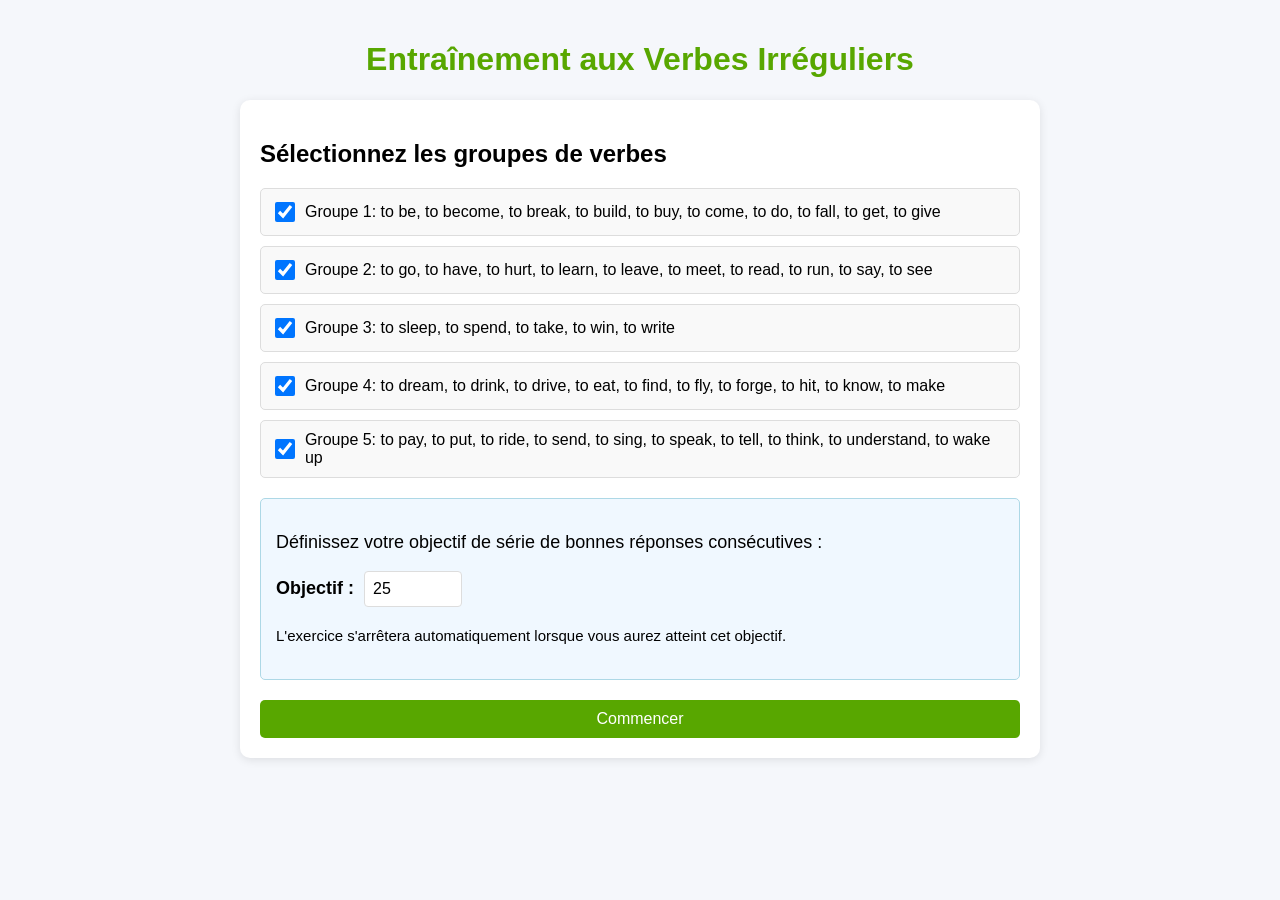
==== index.html @ 024ca372 "website" ====
<!DOCTYPE html>
<html lang="fr">
<head>
    <meta charset="UTF-8">
    <meta name="viewport" content="width=device-width, initial-scale=1.0">
    <title>Verbes Irréguliers - Entraînement</title>
    <style>
        body {
            font-family: Arial, sans-serif;
            max-width: 800px;
            margin: 0 auto;
            padding: 20px;
            background-color: #f5f7fb;
        }
        
        h1 {
            color: #58a700;
            text-align: center;
        }
        
        .container {
            background-color: white;
            border-radius: 10px;
            padding: 20px;
            margin-bottom: 20px;
            box-shadow: 0 2px 10px rgba(0,0,0,0.1);
        }
        
        .verb-group {
            background-color: #f9f9f9;
            border: 1px solid #ddd;
            border-radius: 5px;
            padding: 10px;
            margin-bottom: 10px;
        }
        
        .verb-group label {
            display: flex;
            align-items: center;
            cursor: pointer;
        }
        
        .verb-group input[type="checkbox"] {
            margin-right: 10px;
            width: 20px;
            height: 20px;
        }
        
        .btn {
            background-color: #58a700;
            color: white;
            border: none;
            border-radius: 5px;
            padding: 10px 15px;
            font-size: 16px;
            cursor: pointer;
            display: block;
            width: 100%;
            margin-top: 20px;
        }
        
        .btn:hover {
            background-color: #498900;
        }
        
        .btn:disabled {
            background-color: #ccc;
            cursor: not-allowed;
        }
        
        .question-container {
            margin-bottom: 20px;
        }
        
        .options {
            display: grid;
            gap: 10px;
        }
        
        .option {
            background-color: #f5f7fb;
            border: 2px solid #ddd;
            border-radius: 5px;
            padding: 10px;
            cursor: pointer;
        }
        
        .option:hover {
            background-color: #e9ecf2;
        }
        
        .option.selected {
            border-color: #58a700;
            background-color: #eaf7d8;
        }
        
        .option.correct {
            border-color: #58a700;
            background-color: #d7ffce;
        }
        
        .option.incorrect {
            border-color: #ff4b4b;
            background-color: #ffdbdb;
        }
        
        .feedback {
            font-weight: bold;
            margin: 15px 0;
            padding: 10px;
            border-radius: 5px;
        }
        
        .feedback.correct {
            background-color: #d7ffce;
            color: #498900;
        }
        
        .feedback.incorrect {
            background-color: #ffdbdb;
            color: #d32f2f;
        }
        
        .stats {
            display: flex;
            justify-content: space-between;
            margin-bottom: 15px;
            font-weight: bold;
        }
        
        .input-answer {
            width: 100%;
            padding: 10px;
            font-size: 16px;
            border: 2px solid #ddd;
            border-radius: 5px;
            margin-top: 10px;
        }
        
        #exercise-section, #completion-section {
            display: none;
        }
        
        .streak {
            color: #ff9600;
        }
        
        .streak-goal {
            font-size: 18px;
            margin-top: 20px;
            padding: 15px;
            background-color: #f0f8ff;
            border-radius: 5px;
            border: 1px solid #add8e6;
        }
        
        .streak-input {
            display: flex;
            align-items: center;
            margin-top: 10px;
        }
        
        .streak-input label {
            margin-right: 10px;
            font-weight: bold;
        }
        
        .streak-input input {
            width: 80px;
            padding: 8px;
            font-size: 16px;
            border: 1px solid #ddd;
            border-radius: 4px;
        }
        
        .completion-message {
            font-size: 24px;
            text-align: center;
            color: #58a700;
            margin: 20px 0;
        }
        
        .confetti {
            text-align: center;
            font-size: 40px;
            margin: 20px 0;
        }
        
        .completion-stats {
            background-color: #f5ffeb;
            padding: 15px;
            border-radius: 8px;
            margin: 20px 0;
        }
    </style>
</head>
<body>
    <h1>Entraînement aux Verbes Irréguliers</h1>
    
    <!-- Section Sélection -->
    <div id="selection-section" class="container">
        <h2>Sélectionnez les groupes de verbes</h2>
        
        <div class="verb-group">
            <label>
                <input type="checkbox" id="group1" checked>
                <span>Groupe 1: to be, to become, to break, to build, to buy, to come, to do, to fall, to get, to give</span>
            </label>
        </div>
        
        <div class="verb-group">
            <label>
                <input type="checkbox" id="group2" checked>
                <span>Groupe 2: to go, to have, to hurt, to learn, to leave, to meet, to read, to run, to say, to see</span>
            </label>
        </div>
        
        <div class="verb-group">
            <label>
                <input type="checkbox" id="group3" checked>
                <span>Groupe 3: to sleep, to spend, to take, to win, to write</span>
            </label>
        </div>
		<div class="verb-group">
            <label>
                <input type="checkbox" id="group4" checked>
                <span>Groupe 4: to dream, to drink, to drive, to eat, to find, to fly, to forge, to hit, to know, to make</span>
 				
				
            </label>
        </div>
        <div class="verb-group">
            <label>
                <input type="checkbox" id="group5" checked>
                <span>Groupe 5: to pay, to put, to ride, to send, to sing, to speak, to tell, to think, to understand, to wake up</span>
 				
				
            </label>
        </div>
        <div class="streak-goal">
            <p>Définissez votre objectif de série de bonnes réponses consécutives :</p>
            <div class="streak-input">
                <label for="streak-goal">Objectif :</label>
                <input type="number" id="streak-goal" min="5" max="100" value="25">
            </div>
            <p><small>L'exercice s'arrêtera automatiquement lorsque vous aurez atteint cet objectif.</small></p>
        </div>
        
        <button id="start-btn" class="btn">Commencer</button>
    </div>
    
    <!-- Section Exercice -->
    <div id="exercise-section">
        <div class="container">
            <div class="stats">
                <div>Score: <span id="score">0</span>/<span id="total">0</span></div>
                <div>Série: <span id="streak" class="streak">0</span>/<span id="streak-target" class="streak">25</span> 🔥</div>
            </div>
            
            <div class="question-container">
                <h3 id="question">Question</h3>
            </div>
            
            <div id="answer-container"></div>
            
            <div id="feedback-container"></div>
            
            <button id="check-btn" class="btn">Vérifier</button>
            <button id="next-btn" class="btn" style="display: none;">Question suivante</button>
        </div>
    </div>
    
    <!-- Section de Félicitations -->
    <div id="completion-section" class="container">
        <div class="confetti">🎉 🎊 🏆 🎊 🎉</div>
        <h2 class="completion-message">Félicitations !</h2>
        <p style="text-align: center;">Vous avez atteint votre objectif de <span id="final-streak-goal">25</span> bonnes réponses consécutives !</p>
        
        <div class="completion-stats">
            <p><strong>Score final :</strong> <span id="final-score">0</span>/<span id="final-total">0</span></p>
            <p><strong>Précision :</strong> <span id="final-accuracy">0</span>%</p>
        </div>
        
        <button id="restart-btn" class="btn">Recommencer avec les mêmes paramètres</button>
        <button id="new-session-btn" class="btn" style="margin-top: 10px; background-color: #4a6fa5;">Nouvelle session</button>
    </div>

    <script>
        // Définition des groupes de verbes
// Définition des groupes de verbes
const verbGroups = [
    // Groupe 1
    [
        ["be", "was/were", "been", "être"],
        ["become", "became", "become", "devenir"],
        ["break", "broke", "broken", "casser"],
        ["build", "built", "built", "construire"],
        ["buy", "bought", "bought", "acheter"],
        ["come", "came", "come", "venir"],
        ["do", "did", "done", "faire"],
        ["fall", "fell", "fallen", "tomber"],
        ["get", "got", "got/gotten", "obtenir"],
        ["give", "gave", "given", "donner"]
    ],
    // Groupe 2
    [
        ["go", "went", "gone", "aller"],
        ["have", "had", "had", "avoir"],
        ["hurt", "hurt", "hurt", "blesser"],
        ["learn", "learned/learnt", "learned/learnt", "apprendre"],
        ["leave", "left", "left", "partir/quitter"],
        ["meet", "met", "met", "rencontrer"],
        ["read", "read", "read", "lire"],
        ["run", "ran", "run", "courir"],
        ["say", "said", "said", "dire"],
        ["see", "saw", "seen", "voir"]
    ],
    // Groupe 3
    [
        ["sleep", "slept", "slept", "dormir"],
        ["spend", "spent", "spent", "dépenser"],
        ["take", "took", "taken", "prendre"],
        ["win", "won", "won", "gagner"],
        ["write", "wrote", "written", "écrire"],
        ["begin", "began", "begun", "commencer"],
        ["bring", "brought", "brought", "apporter"],
        ["choose", "chose", "chosen", "choisir"],
        ["cut", "cut", "cut", "couper"],
        ["draw", "drew", "drawn", "dessiner"]
    ],
    // Groupe 4
    [
        ["dream", "dreamt", "dreamt", "rêver"],
        ["drink", "drank", "drunk", "boire"],
        ["drive", "drove", "driven", "conduire"],
        ["eat", "ate", "eaten", "manger"],
        ["find", "found", "found", "trouver"],
        ["fly", "flew", "flown", "voler"],
        ["forget", "forgot", "forgotten", "oublier"],
        ["hit", "hit", "hit", "frapper"],
        ["know", "knew", "known", "savoir"],
        ["make", "made", "made", "fabriquer"]
    ],
    // Groupe 5 - laissé vide mais correctement défini
    [
        ["pay", "paid", "paid", "payer"],
        ["put", "put", "put", "mettre"],
        ["ride", "rode", "ridden", "aller à vélo, à cheval"],
        ["send", "sent", "sent", "envoyer"],
        ["sing", "sang", "sung", "chanter"],
        ["speak", "spoke", "spoken", "parler"],
        ["tell", "told", "told", "dire, raconter"],
        ["think", "thought", "thought", "penser, réfléchir"],
        ["understand", "understood", "understood", "comprendre"],
        ["wake up", "woke up", "woken up", "se réveiller"]
    ],
];

        // Variables globales
        let activeVerbs = [];
        let currentVerb = null;
        let currentExerciseType = 0;
        let correctAnswer = "";
        let score = 0;
        let totalQuestions = 0;
        let streak = 0;
        let streakGoal = 25;
        let selectedOption = null;
        let selectedGroups = [];

        // Éléments du DOM
        const selectionSection = document.getElementById('selection-section');
        const exerciseSection = document.getElementById('exercise-section');
        const completionSection = document.getElementById('completion-section');
        const questionElement = document.getElementById('question');
        const answerContainer = document.getElementById('answer-container');
        const feedbackContainer = document.getElementById('feedback-container');
        const checkButton = document.getElementById('check-btn');
        const nextButton = document.getElementById('next-btn');
        const scoreElement = document.getElementById('score');
        const totalElement = document.getElementById('total');
        const streakElement = document.getElementById('streak');
        const streakTargetElement = document.getElementById('streak-target');
        const startButton = document.getElementById('start-btn');
        const restartButton = document.getElementById('restart-btn');
        const newSessionButton = document.getElementById('new-session-btn');
        const group1Checkbox = document.getElementById('group1');
        const group2Checkbox = document.getElementById('group2');
        const group3Checkbox = document.getElementById('group3');
		const group4Checkbox = document.getElementById('group4');
		const group5Checkbox = document.getElementById('group5');
        const streakGoalInput = document.getElementById('streak-goal');
        const finalStreakGoalElement = document.getElementById('final-streak-goal');
        const finalScoreElement = document.getElementById('final-score');
        const finalTotalElement = document.getElementById('final-total');
        const finalAccuracyElement = document.getElementById('final-accuracy');

        // Démarrer l'application
        startButton.addEventListener('click', function() {
// Vérifier qu'au moins un groupe est sélectionné
if (!group1Checkbox.checked && !group2Checkbox.checked && !group3Checkbox.checked && !group4Checkbox.checked && !group5Checkbox.checked) {
    alert("Veuillez sélectionner au moins un groupe de verbes.");
    return;
}
            
            // Obtenir l'objectif de streak
            streakGoal = parseInt(streakGoalInput.value);
            if (isNaN(streakGoal) || streakGoal < 1) {
                alert("Veuillez entrer un objectif de série valide (nombre positif).");
                return;
            }
            
// Mémoriser les groupes sélectionnés
selectedGroups = [
    group1Checkbox.checked,
    group2Checkbox.checked,
    group3Checkbox.checked,
    group4Checkbox.checked,
	group5Checkbox.checked
];
            
            // Construire la liste des verbes actifs
            buildActiveVerbsList();
            
            // Passer à l'écran d'exercice
            selectionSection.style.display = 'none';
            exerciseSection.style.display = 'block';
            
            // Mettre à jour l'affichage de l'objectif de streak
            streakTargetElement.textContent = streakGoal;
            
            // Réinitialiser le score
            score = 0;
            totalQuestions = 0;
            streak = 0;
            updateScore();
            
            // Créer le premier exercice
            createNewExercise();
        });

// Construire la liste des verbes actifs
function buildActiveVerbsList() {
    activeVerbs = [];
    if (group1Checkbox.checked) activeVerbs = activeVerbs.concat(verbGroups[0]);
    if (group2Checkbox.checked) activeVerbs = activeVerbs.concat(verbGroups[1]);
    if (group3Checkbox.checked) activeVerbs = activeVerbs.concat(verbGroups[2]);
    if (group4Checkbox.checked) activeVerbs = activeVerbs.concat(verbGroups[3]);
    if (group5Checkbox.checked) activeVerbs = activeVerbs.concat(verbGroups[4]);
}


        // Mettre à jour l'affichage du score
        function updateScore() {
            scoreElement.textContent = score;
            totalElement.textContent = totalQuestions;
            streakElement.textContent = streak;
        }

        // Créer un nouvel exercice
        function createNewExercise() {
            // Réinitialiser l'interface
            answerContainer.innerHTML = '';
            feedbackContainer.innerHTML = '';
            checkButton.style.display = 'block';
            nextButton.style.display = 'none';
            selectedOption = null;
            
            // Sélectionner un verbe aléatoire
            currentVerb = activeVerbs[Math.floor(Math.random() * activeVerbs.length)];
            
            // Sélectionner un type d'exercice aléatoire (0-3)
            // currentExerciseType = Math.floor(Math.random() * 4);
			
			// Définir les probabilités pour chaque type d'exercice (total doit être 100)
const probabilities = {
    qcm: 20,           // Type 0: QCM - 10% de chance
    textInput: 30,     // Type 1: Saisie de texte - 30% de chance
    enToFr: 25,        // Type 2: Anglais vers Français - 30% de chance
    frToEn: 25         // Type 3: Français vers Anglais - 30% de chance
};

// Sélectionner un type d'exercice selon les probabilités
const randomValue = Math.random() * 100;
let cumulativeProbability = 0;

if (randomValue < probabilities.qcm) {
    currentExerciseType = 0; // QCM
} else if (randomValue < probabilities.qcm + probabilities.textInput) {
    currentExerciseType = 1; // Saisie de texte
} else if (randomValue < probabilities.qcm + probabilities.textInput + probabilities.enToFr) {
    currentExerciseType = 2; // Anglais vers Français
} else {
    currentExerciseType = 3; // Français vers Anglais
}

            
            // Créer l'exercice selon le type
            switch (currentExerciseType) {
                case 0: // Prétérit ou participe passé (QCM)
                    createFormExercise();
                    break;
                case 1: // Prétérit ou participe passé (texte)
                    createFormInputExercise();
                    break;
                case 2: // Anglais vers Français
                    createEnglishToFrenchExercise();
                    break;
                case 3: // Français vers Anglais
                    createFrenchToEnglishExercise();
                    break;
            }
        }

        // Exercice: forme du verbe (QCM)
        function createFormExercise() {
            // Choisir prétérit ou participe passé
            const askForPast = Math.random() > 0.5;
            const formIndex = askForPast ? 1 : 2;
            
            correctAnswer = currentVerb[formIndex];
            
            // Créer la question
            questionElement.textContent = askForPast 
                ? `Quel est le prétérit du verbe "${currentVerb[0]}" (${currentVerb[3]}) ?`
                : `Quel est le participe passé du verbe "${currentVerb[0]}" (${currentVerb[3]}) ?`;
            
            // Créer les options
            const optionsDiv = document.createElement('div');
            optionsDiv.className = 'options';
            
            // Préparer les options (1 correcte, 3 incorrectes)
            let options = [correctAnswer];
            
            while (options.length < 4) {
                const randomVerb = activeVerbs[Math.floor(Math.random() * activeVerbs.length)];
                if (randomVerb !== currentVerb) {
                    const wrongOption = randomVerb[formIndex];
                    if (!options.includes(wrongOption)) {
                        options.push(wrongOption);
                    }
                }
            }
            
            // Mélanger les options
            options.sort(() => Math.random() - 0.5);
            
            // Créer les boutons d'option
            options.forEach(option => {
                const optionButton = document.createElement('div');
                optionButton.className = 'option';
                optionButton.textContent = option;
                
                optionButton.addEventListener('click', function() {
                    // Désélectionner l'option précédente
                    if (selectedOption) {
                        selectedOption.classList.remove('selected');
                    }
                    
                    // Sélectionner cette option
                    this.classList.add('selected');
                    selectedOption = this;
                });
                
                optionsDiv.appendChild(optionButton);
            });
            
            answerContainer.appendChild(optionsDiv);
        }

        // Exercice: forme du verbe (input texte)
        function createFormInputExercise() {
            // Choisir prétérit ou participe passé
            const askForPast = Math.random() > 0.5;
            const formIndex = askForPast ? 1 : 2;
            
            correctAnswer = currentVerb[formIndex];
            
            // Créer la question
            questionElement.textContent = askForPast 
                ? `Écrivez le prétérit du verbe "${currentVerb[0]}" (${currentVerb[3]}) :`
                : `Écrivez le participe passé du verbe "${currentVerb[0]}" (${currentVerb[3]}) :`;
            
            // Créer l'input
            const input = document.createElement('input');
            input.type = 'text';
            input.className = 'input-answer';
            input.placeholder = 'Votre réponse...';
            input.id = 'text-answer';
            
            // Ajouter un événement pour vérifier quand l'utilisateur appuie sur Entrée
            input.addEventListener('keyup', function(event) {
                if (event.key === 'Enter') {
                    checkAnswer();
                }
            });
            
            answerContainer.appendChild(input);
            
            // Mettre le focus sur l'input
            setTimeout(() => input.focus(), 100);
        }

        // Exercice: Anglais vers Français
        function createEnglishToFrenchExercise() {
            correctAnswer = currentVerb[3]; // Traduction française
            
            // Créer la question
            questionElement.textContent = `Comment se dit "${currentVerb[0]}" en français ?`;
            
            // Créer les options
            const optionsDiv = document.createElement('div');
            optionsDiv.className = 'options';
            
            // Préparer les options (1 correcte, 3 incorrectes)
            let options = [correctAnswer];
            
            while (options.length < 4) {
                const randomVerb = activeVerbs[Math.floor(Math.random() * activeVerbs.length)];
                if (randomVerb !== currentVerb) {
                    const wrongOption = randomVerb[3];
                    if (!options.includes(wrongOption)) {
                        options.push(wrongOption);
                    }
                }
            }
            
            // Mélanger les options
            options.sort(() => Math.random() - 0.5);
            
            // Créer les boutons d'option
            options.forEach(option => {
                const optionButton = document.createElement('div');
                optionButton.className = 'option';
                optionButton.textContent = option;
                
                optionButton.addEventListener('click', function() {
                    // Désélectionner l'option précédente
                    if (selectedOption) {
                        selectedOption.classList.remove('selected');
                    }
                    
                    // Sélectionner cette option
                    this.classList.add('selected');
                    selectedOption = this;
                });
                
                optionsDiv.appendChild(optionButton);
            });
            
            answerContainer.appendChild(optionsDiv);
        }

        // Exercice: Français vers Anglais
        function createFrenchToEnglishExercise() {
            correctAnswer = currentVerb[0]; // Forme infinitive anglaise
            
            // Créer la question
            questionElement.textContent = `Comment se dit "${currentVerb[3]}" en anglais ?`;
            
            // Créer les options
            const optionsDiv = document.createElement('div');
            optionsDiv.className = 'options';
            
            // Préparer les options (1 correcte, 3 incorrectes)
            let options = [correctAnswer];
            
            while (options.length < 4) {
                const randomVerb = activeVerbs[Math.floor(Math.random() * activeVerbs.length)];
                if (randomVerb !== currentVerb) {
                    const wrongOption = randomVerb[0];
                    if (!options.includes(wrongOption)) {
                        options.push(wrongOption);
                    }
                }
            }
            
            // Mélanger les options
            options.sort(() => Math.random() - 0.5);
            
            // Créer les boutons d'option
            options.forEach(option => {
                const optionButton = document.createElement('div');
                optionButton.className = 'option';
                optionButton.textContent = option;
                
                optionButton.addEventListener('click', function() {
                    // Désélectionner l'option précédente
                    if (selectedOption) {
                        selectedOption.classList.remove('selected');
                    }
                    
                    // Sélectionner cette option
                    this.classList.add('selected');
                    selectedOption = this;
                });
                
                optionsDiv.appendChild(optionButton);
            });
            
            answerContainer.appendChild(optionsDiv);
        }

        // Vérifier la réponse
        function checkAnswer() {
            let userAnswer = "";
            let isCorrect = false;
            
            // Obtenir la réponse de l'utilisateur selon le type d'exercice
            if (currentExerciseType === 1) { // Input texte
                const textInput = document.getElementById('text-answer');
                if (textInput) {
                    userAnswer = textInput.value.trim().toLowerCase();
                    
                    // Pour les cas comme "was/were"
                    const possibleAnswers = correctAnswer.split('/').map(a => a.trim().toLowerCase());
                    isCorrect = possibleAnswers.includes(userAnswer);
                    
                    // Désactiver l'input
                    textInput.disabled = true;
                    
                    // Styliser l'input selon la réponse
                    if (isCorrect) {
                        textInput.style.borderColor = '#58a700';
                        textInput.style.backgroundColor = '#eaf7d8';
                    } else {
                        textInput.style.borderColor = '#ff4b4b';
                        textInput.style.backgroundColor = '#ffdbdb';
                    }
                }
            } else { // QCM
                if (!selectedOption) {
                    // Aucune option sélectionnée
                    alert("Veuillez sélectionner une réponse");
                    return;
                }
                
                userAnswer = selectedOption.textContent;
                isCorrect = userAnswer === correctAnswer;
                
                // Marquer visuellement les options
                const options = document.querySelectorAll('.option');
                options.forEach(option => {
                    if (option.textContent === correctAnswer) {
                        option.classList.add('correct');
                    } else if (option === selectedOption && !isCorrect) {
                        option.classList.add('incorrect');
                    }
                });
            }
            
            // Mettre à jour le score
            totalQuestions++;
            if (isCorrect) {
                score++;
                streak++;
                
                // Afficher le feedback positif
                const feedback = document.createElement('div');
                feedback.className = 'feedback correct';
                feedback.textContent = '✅ Correct !';
                feedbackContainer.appendChild(feedback);
                
                // Vérifier si l'objectif est atteint
                if (streak >= streakGoal) {
                    showCompletionScreen();
                    return;
                }
            } else {
                streak = 0;
                
                // Afficher le feedback négatif
                const feedback = document.createElement('div');
                feedback.className = 'feedback incorrect';
                feedback.textContent = `❌ Incorrect. La bonne réponse est : ${correctAnswer}`;
                feedbackContainer.appendChild(feedback);
            }
            
            // Mettre à jour l'affichage du score
            updateScore();
            
            // Afficher le bouton pour passer à la question suivante
            checkButton.style.display = 'none';
            nextButton.style.display = 'block';
        }

        // Afficher l'écran de félicitations
        function showCompletionScreen() {
            // Mettre à jour les statistiques finales
            finalStreakGoalElement.textContent = streakGoal;
            finalScoreElement.textContent = score;
            finalTotalElement.textContent = totalQuestions;
            
            // Calculer la précision
            const accuracy = totalQuestions > 0 ? Math.round((score / totalQuestions) * 100) : 0;
            finalAccuracyElement.textContent = accuracy;
            
            // Afficher l'écran de félicitations
            exerciseSection.style.display = 'none';
            completionSection.style.display = 'block';
        }

        // Redémarrer avec les mêmes paramètres
        function restart() {
            // Réinitialiser les scores
            score = 0;
            totalQuestions = 0;
            streak = 0;
            
            // Revenir à l'écran d'exercice
            completionSection.style.display = 'none';
            exerciseSection.style.display = 'block';
            
            // Mettre à jour l'affichage du score
            updateScore();
            
            // Créer un nouvel exercice
            createNewExercise();
        }

        // Nouvelle session
        function newSession() {
            // Revenir à l'écran de sélection
            completionSection.style.display = 'none';
            selectionSection.style.display = 'block';
        }

        // Passer à la question suivante
        function nextQuestion() {
            createNewExercise();
        }

        // Événements des boutons
        checkButton.addEventListener('click', checkAnswer);
        nextButton.addEventListener('click', nextQuestion);
        restartButton.addEventListener('click', restart);
        newSessionButton.addEventListener('click', newSession);
    </script>
</body>
</html>
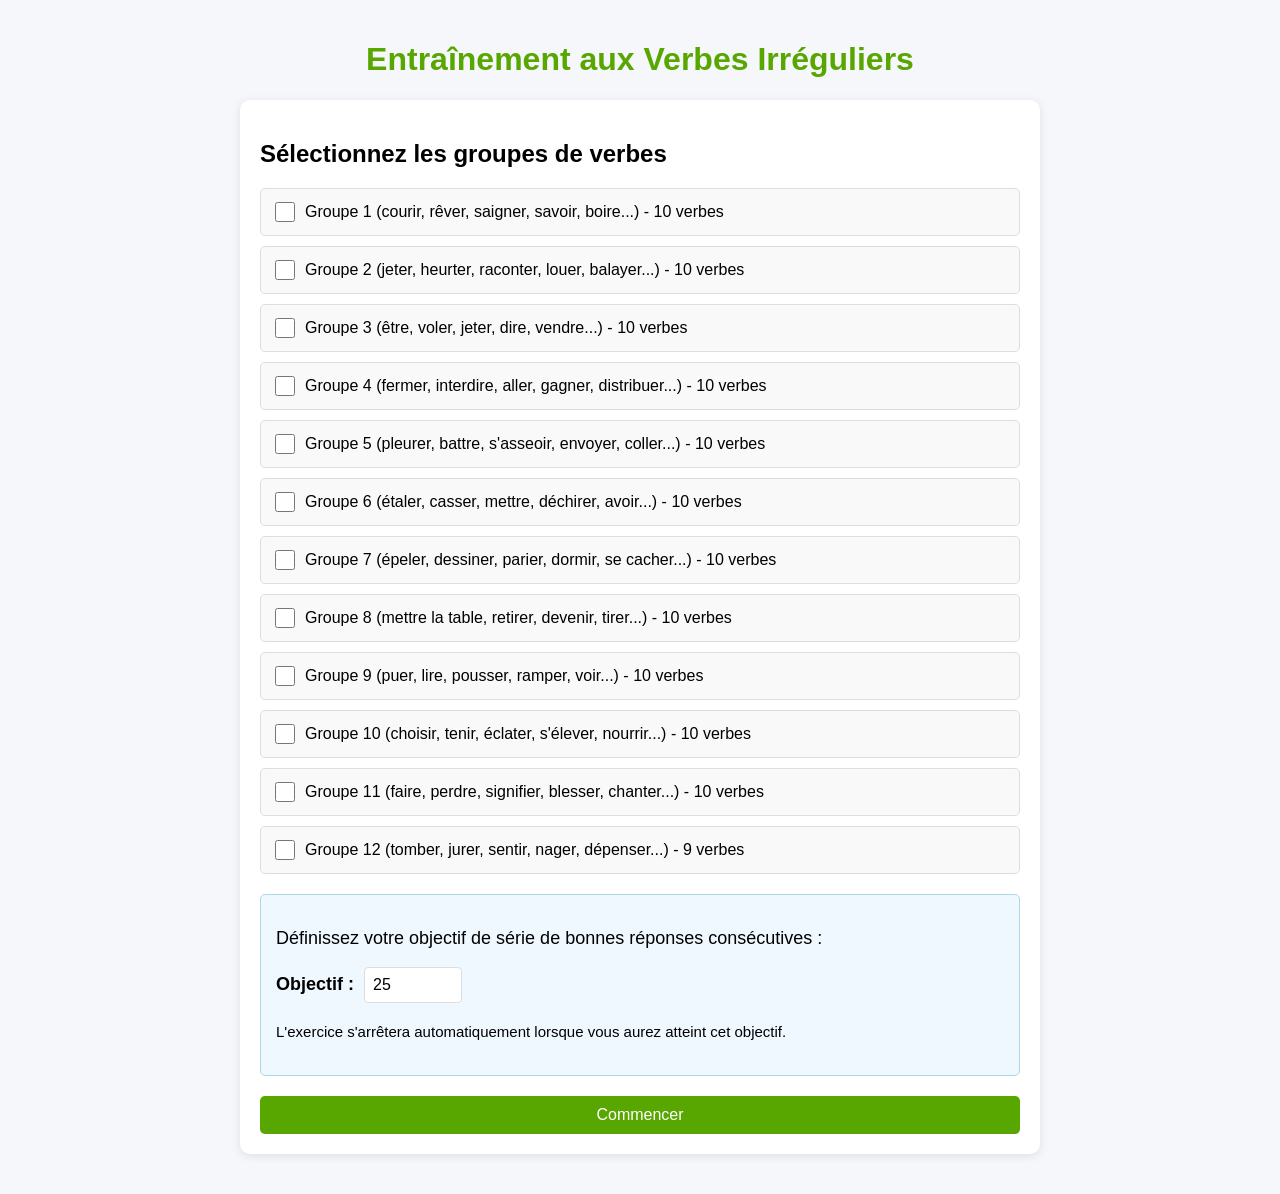
==== commit 1336db3e: "update verb" ====
--- a/index.html
+++ b/index.html
@@ -1,840 +1,65 @@
-<!DOCTYPE html>
-<html lang="fr">
-<head>
-    <meta charset="UTF-8">
-    <meta name="viewport" content="width=device-width, initial-scale=1.0">
-    <title>Verbes Irréguliers - Entraînement</title>
-    <style>
-        body {
-            font-family: Arial, sans-serif;
-            max-width: 800px;
-            margin: 0 auto;
-            padding: 20px;
-            background-color: #f5f7fb;
-        }
-        
-        h1 {
-            color: #58a700;
-            text-align: center;
-        }
-        
-        .container {
-            background-color: white;
-            border-radius: 10px;
-            padding: 20px;
-            margin-bottom: 20px;
-            box-shadow: 0 2px 10px rgba(0,0,0,0.1);
-        }
-        
-        .verb-group {
-            background-color: #f9f9f9;
-            border: 1px solid #ddd;
-            border-radius: 5px;
-            padding: 10px;
-            margin-bottom: 10px;
-        }
-        
-        .verb-group label {
-            display: flex;
-            align-items: center;
-            cursor: pointer;
-        }
-        
-        .verb-group input[type="checkbox"] {
-            margin-right: 10px;
-            width: 20px;
-            height: 20px;
-        }
-        
-        .btn {
-            background-color: #58a700;
-            color: white;
-            border: none;
-            border-radius: 5px;
-            padding: 10px 15px;
-            font-size: 16px;
-            cursor: pointer;
-            display: block;
-            width: 100%;
-            margin-top: 20px;
-        }
-        
-        .btn:hover {
-            background-color: #498900;
-        }
-        
-        .btn:disabled {
-            background-color: #ccc;
-            cursor: not-allowed;
-        }
-        
-        .question-container {
-            margin-bottom: 20px;
-        }
-        
-        .options {
-            display: grid;
-            gap: 10px;
-        }
-        
-        .option {
-            background-color: #f5f7fb;
-            border: 2px solid #ddd;
-            border-radius: 5px;
-            padding: 10px;
-            cursor: pointer;
-        }
-        
-        .option:hover {
-            background-color: #e9ecf2;
-        }
-        
-        .option.selected {
-            border-color: #58a700;
-            background-color: #eaf7d8;
-        }
-        
-        .option.correct {
-            border-color: #58a700;
-            background-color: #d7ffce;
-        }
-        
-        .option.incorrect {
-            border-color: #ff4b4b;
-            background-color: #ffdbdb;
-        }
-        
-        .feedback {
-            font-weight: bold;
-            margin: 15px 0;
-            padding: 10px;
-            border-radius: 5px;
-        }
-        
-        .feedback.correct {
-            background-color: #d7ffce;
-            color: #498900;
-        }
-        
-        .feedback.incorrect {
-            background-color: #ffdbdb;
-            color: #d32f2f;
-        }
-        
-        .stats {
-            display: flex;
-            justify-content: space-between;
-            margin-bottom: 15px;
-            font-weight: bold;
-        }
-        
-        .input-answer {
-            width: 100%;
-            padding: 10px;
-            font-size: 16px;
-            border: 2px solid #ddd;
-            border-radius: 5px;
-            margin-top: 10px;
-        }
-        
-        #exercise-section, #completion-section {
-            display: none;
-        }
-        
-        .streak {
-            color: #ff9600;
-        }
-        
-        .streak-goal {
-            font-size: 18px;
-            margin-top: 20px;
-            padding: 15px;
-            background-color: #f0f8ff;
-            border-radius: 5px;
-            border: 1px solid #add8e6;
-        }
-        
-        .streak-input {
-            display: flex;
-            align-items: center;
-            margin-top: 10px;
-        }
-        
-        .streak-input label {
-            margin-right: 10px;
-            font-weight: bold;
-        }
-        
-        .streak-input input {
-            width: 80px;
-            padding: 8px;
-            font-size: 16px;
-            border: 1px solid #ddd;
-            border-radius: 4px;
-        }
-        
-        .completion-message {
-            font-size: 24px;
-            text-align: center;
-            color: #58a700;
-            margin: 20px 0;
-        }
-        
-        .confetti {
-            text-align: center;
-            font-size: 40px;
-            margin: 20px 0;
-        }
-        
-        .completion-stats {
-            background-color: #f5ffeb;
-            padding: 15px;
-            border-radius: 8px;
-            margin: 20px 0;
-        }
-    </style>
-</head>
-<body>
-    <h1>Entraînement aux Verbes Irréguliers</h1>
-    
-    <!-- Section Sélection -->
-    <div id="selection-section" class="container">
-        <h2>Sélectionnez les groupes de verbes</h2>
-        
-        <div class="verb-group">
-            <label>
-                <input type="checkbox" id="group1" checked>
-                <span>Groupe 1: to be, to become, to break, to build, to buy, to come, to do, to fall, to get, to give</span>
-            </label>
-        </div>
-        
-        <div class="verb-group">
-            <label>
-                <input type="checkbox" id="group2" checked>
-                <span>Groupe 2: to go, to have, to hurt, to learn, to leave, to meet, to read, to run, to say, to see</span>
-            </label>
-        </div>
-        
-        <div class="verb-group">
-            <label>
-                <input type="checkbox" id="group3" checked>
-                <span>Groupe 3: to sleep, to spend, to take, to win, to write</span>
-            </label>
-        </div>
-		<div class="verb-group">
-            <label>
-                <input type="checkbox" id="group4" checked>
-                <span>Groupe 4: to dream, to drink, to drive, to eat, to find, to fly, to forge, to hit, to know, to make</span>
- 				
-				
-            </label>
-        </div>
-        <div class="verb-group">
-            <label>
-                <input type="checkbox" id="group5" checked>
-                <span>Groupe 5: to pay, to put, to ride, to send, to sing, to speak, to tell, to think, to understand, to wake up</span>
- 				
-				
-            </label>
-        </div>
-        <div class="streak-goal">
-            <p>Définissez votre objectif de série de bonnes réponses consécutives :</p>
-            <div class="streak-input">
-                <label for="streak-goal">Objectif :</label>
-                <input type="number" id="streak-goal" min="5" max="100" value="25">
-            </div>
-            <p><small>L'exercice s'arrêtera automatiquement lorsque vous aurez atteint cet objectif.</small></p>
-        </div>
-        
-        <button id="start-btn" class="btn">Commencer</button>
-    </div>
-    
-    <!-- Section Exercice -->
-    <div id="exercise-section">
-        <div class="container">
-            <div class="stats">
-                <div>Score: <span id="score">0</span>/<span id="total">0</span></div>
-                <div>Série: <span id="streak" class="streak">0</span>/<span id="streak-target" class="streak">25</span> 🔥</div>
-            </div>
-            
-            <div class="question-container">
-                <h3 id="question">Question</h3>
-            </div>
-            
-            <div id="answer-container"></div>
-            
-            <div id="feedback-container"></div>
-            
-            <button id="check-btn" class="btn">Vérifier</button>
-            <button id="next-btn" class="btn" style="display: none;">Question suivante</button>
-        </div>
-    </div>
-    
-    <!-- Section de Félicitations -->
-    <div id="completion-section" class="container">
-        <div class="confetti">🎉 🎊 🏆 🎊 🎉</div>
-        <h2 class="completion-message">Félicitations !</h2>
-        <p style="text-align: center;">Vous avez atteint votre objectif de <span id="final-streak-goal">25</span> bonnes réponses consécutives !</p>
-        
-        <div class="completion-stats">
-            <p><strong>Score final :</strong> <span id="final-score">0</span>/<span id="final-total">0</span></p>
-            <p><strong>Précision :</strong> <span id="final-accuracy">0</span>%</p>
-        </div>
-        
-        <button id="restart-btn" class="btn">Recommencer avec les mêmes paramètres</button>
-        <button id="new-session-btn" class="btn" style="margin-top: 10px; background-color: #4a6fa5;">Nouvelle session</button>
-    </div>
-
-    <script>
-        // Définition des groupes de verbes
-// Définition des groupes de verbes
-const verbGroups = [
-    // Groupe 1
-    [
-        ["be", "was/were", "been", "être"],
-        ["become", "became", "become", "devenir"],
-        ["break", "broke", "broken", "casser"],
-        ["build", "built", "built", "construire"],
-        ["buy", "bought", "bought", "acheter"],
-        ["come", "came", "come", "venir"],
-        ["do", "did", "done", "faire"],
-        ["fall", "fell", "fallen", "tomber"],
-        ["get", "got", "got/gotten", "obtenir"],
-        ["give", "gave", "given", "donner"]
-    ],
-    // Groupe 2
-    [
-        ["go", "went", "gone", "aller"],
-        ["have", "had", "had", "avoir"],
-        ["hurt", "hurt", "hurt", "blesser"],
-        ["learn", "learned/learnt", "learned/learnt", "apprendre"],
-        ["leave", "left", "left", "partir/quitter"],
-        ["meet", "met", "met", "rencontrer"],
-        ["read", "read", "read", "lire"],
-        ["run", "ran", "run", "courir"],
-        ["say", "said", "said", "dire"],
-        ["see", "saw", "seen", "voir"]
-    ],
-    // Groupe 3
-    [
-        ["sleep", "slept", "slept", "dormir"],
-        ["spend", "spent", "spent", "dépenser"],
-        ["take", "took", "taken", "prendre"],
-        ["win", "won", "won", "gagner"],
-        ["write", "wrote", "written", "écrire"],
-        ["begin", "began", "begun", "commencer"],
-        ["bring", "brought", "brought", "apporter"],
-        ["choose", "chose", "chosen", "choisir"],
-        ["cut", "cut", "cut", "couper"],
-        ["draw", "drew", "drawn", "dessiner"]
-    ],
-    // Groupe 4
-    [
-        ["dream", "dreamt", "dreamt", "rêver"],
-        ["drink", "drank", "drunk", "boire"],
-        ["drive", "drove", "driven", "conduire"],
-        ["eat", "ate", "eaten", "manger"],
-        ["find", "found", "found", "trouver"],
-        ["fly", "flew", "flown", "voler"],
-        ["forget", "forgot", "forgotten", "oublier"],
-        ["hit", "hit", "hit", "frapper"],
-        ["know", "knew", "known", "savoir"],
-        ["make", "made", "made", "fabriquer"]
-    ],
-    // Groupe 5 - laissé vide mais correctement défini
-    [
-        ["pay", "paid", "paid", "payer"],
-        ["put", "put", "put", "mettre"],
-        ["ride", "rode", "ridden", "aller à vélo, à cheval"],
-        ["send", "sent", "sent", "envoyer"],
-        ["sing", "sang", "sung", "chanter"],
-        ["speak", "spoke", "spoken", "parler"],
-        ["tell", "told", "told", "dire, raconter"],
-        ["think", "thought", "thought", "penser, réfléchir"],
-        ["understand", "understood", "understood", "comprendre"],
-        ["wake up", "woke up", "woken up", "se réveiller"]
-    ],
-];
-
-        // Variables globales
-        let activeVerbs = [];
-        let currentVerb = null;
-        let currentExerciseType = 0;
-        let correctAnswer = "";
-        let score = 0;
-        let totalQuestions = 0;
-        let streak = 0;
-        let streakGoal = 25;
-        let selectedOption = null;
-        let selectedGroups = [];
-
-        // Éléments du DOM
-        const selectionSection = document.getElementById('selection-section');
-        const exerciseSection = document.getElementById('exercise-section');
-        const completionSection = document.getElementById('completion-section');
-        const questionElement = document.getElementById('question');
-        const answerContainer = document.getElementById('answer-container');
-        const feedbackContainer = document.getElementById('feedback-container');
-        const checkButton = document.getElementById('check-btn');
-        const nextButton = document.getElementById('next-btn');
-        const scoreElement = document.getElementById('score');
-        const totalElement = document.getElementById('total');
-        const streakElement = document.getElementById('streak');
-        const streakTargetElement = document.getElementById('streak-target');
-        const startButton = document.getElementById('start-btn');
-        const restartButton = document.getElementById('restart-btn');
-        const newSessionButton = document.getElementById('new-session-btn');
-        const group1Checkbox = document.getElementById('group1');
-        const group2Checkbox = document.getElementById('group2');
-        const group3Checkbox = document.getElementById('group3');
-		const group4Checkbox = document.getElementById('group4');
-		const group5Checkbox = document.getElementById('group5');
-        const streakGoalInput = document.getElementById('streak-goal');
-        const finalStreakGoalElement = document.getElementById('final-streak-goal');
-        const finalScoreElement = document.getElementById('final-score');
-        const finalTotalElement = document.getElementById('final-total');
-        const finalAccuracyElement = document.getElementById('final-accuracy');
-
-        // Démarrer l'application
-        startButton.addEventListener('click', function() {
-// Vérifier qu'au moins un groupe est sélectionné
-if (!group1Checkbox.checked && !group2Checkbox.checked && !group3Checkbox.checked && !group4Checkbox.checked && !group5Checkbox.checked) {
-    alert("Veuillez sélectionner au moins un groupe de verbes.");
-    return;
-}
-            
-            // Obtenir l'objectif de streak
-            streakGoal = parseInt(streakGoalInput.value);
-            if (isNaN(streakGoal) || streakGoal < 1) {
-                alert("Veuillez entrer un objectif de série valide (nombre positif).");
-                return;
-            }
-            
-// Mémoriser les groupes sélectionnés
-selectedGroups = [
-    group1Checkbox.checked,
-    group2Checkbox.checked,
-    group3Checkbox.checked,
-    group4Checkbox.checked,
-	group5Checkbox.checked
-];
-            
-            // Construire la liste des verbes actifs
-            buildActiveVerbsList();
-            
-            // Passer à l'écran d'exercice
-            selectionSection.style.display = 'none';
-            exerciseSection.style.display = 'block';
-            
-            // Mettre à jour l'affichage de l'objectif de streak
-            streakTargetElement.textContent = streakGoal;
-            
-            // Réinitialiser le score
-            score = 0;
-            totalQuestions = 0;
-            streak = 0;
-            updateScore();
-            
-            // Créer le premier exercice
-            createNewExercise();
-        });
-
-// Construire la liste des verbes actifs
-function buildActiveVerbsList() {
-    activeVerbs = [];
-    if (group1Checkbox.checked) activeVerbs = activeVerbs.concat(verbGroups[0]);
-    if (group2Checkbox.checked) activeVerbs = activeVerbs.concat(verbGroups[1]);
-    if (group3Checkbox.checked) activeVerbs = activeVerbs.concat(verbGroups[2]);
-    if (group4Checkbox.checked) activeVerbs = activeVerbs.concat(verbGroups[3]);
-    if (group5Checkbox.checked) activeVerbs = activeVerbs.concat(verbGroups[4]);
-}
-
-
-        // Mettre à jour l'affichage du score
-        function updateScore() {
-            scoreElement.textContent = score;
-            totalElement.textContent = totalQuestions;
-            streakElement.textContent = streak;
-        }
-
-        // Créer un nouvel exercice
-        function createNewExercise() {
-            // Réinitialiser l'interface
-            answerContainer.innerHTML = '';
-            feedbackContainer.innerHTML = '';
-            checkButton.style.display = 'block';
-            nextButton.style.display = 'none';
-            selectedOption = null;
-            
-            // Sélectionner un verbe aléatoire
-            currentVerb = activeVerbs[Math.floor(Math.random() * activeVerbs.length)];
-            
-            // Sélectionner un type d'exercice aléatoire (0-3)
-            // currentExerciseType = Math.floor(Math.random() * 4);
-			
-			// Définir les probabilités pour chaque type d'exercice (total doit être 100)
-const probabilities = {
-    qcm: 20,           // Type 0: QCM - 10% de chance
-    textInput: 30,     // Type 1: Saisie de texte - 30% de chance
-    enToFr: 25,        // Type 2: Anglais vers Français - 30% de chance
-    frToEn: 25         // Type 3: Français vers Anglais - 30% de chance
-};
-
-// Sélectionner un type d'exercice selon les probabilités
-const randomValue = Math.random() * 100;
-let cumulativeProbability = 0;
-
-if (randomValue < probabilities.qcm) {
-    currentExerciseType = 0; // QCM
-} else if (randomValue < probabilities.qcm + probabilities.textInput) {
-    currentExerciseType = 1; // Saisie de texte
-} else if (randomValue < probabilities.qcm + probabilities.textInput + probabilities.enToFr) {
-    currentExerciseType = 2; // Anglais vers Français
-} else {
-    currentExerciseType = 3; // Français vers Anglais
-}
-
-            
-            // Créer l'exercice selon le type
-            switch (currentExerciseType) {
-                case 0: // Prétérit ou participe passé (QCM)
-                    createFormExercise();
-                    break;
-                case 1: // Prétérit ou participe passé (texte)
-                    createFormInputExercise();
-                    break;
-                case 2: // Anglais vers Français
-                    createEnglishToFrenchExercise();
-                    break;
-                case 3: // Français vers Anglais
-                    createFrenchToEnglishExercise();
-                    break;
-            }
-        }
-
-        // Exercice: forme du verbe (QCM)
-        function createFormExercise() {
-            // Choisir prétérit ou participe passé
-            const askForPast = Math.random() > 0.5;
-            const formIndex = askForPast ? 1 : 2;
-            
-            correctAnswer = currentVerb[formIndex];
-            
-            // Créer la question
-            questionElement.textContent = askForPast 
-                ? `Quel est le prétérit du verbe "${currentVerb[0]}" (${currentVerb[3]}) ?`
-                : `Quel est le participe passé du verbe "${currentVerb[0]}" (${currentVerb[3]}) ?`;
-            
-            // Créer les options
-            const optionsDiv = document.createElement('div');
-            optionsDiv.className = 'options';
-            
-            // Préparer les options (1 correcte, 3 incorrectes)
-            let options = [correctAnswer];
-            
-            while (options.length < 4) {
-                const randomVerb = activeVerbs[Math.floor(Math.random() * activeVerbs.length)];
-                if (randomVerb !== currentVerb) {
-                    const wrongOption = randomVerb[formIndex];
-                    if (!options.includes(wrongOption)) {
-                        options.push(wrongOption);
-                    }
-                }
-            }
-            
-            // Mélanger les options
-            options.sort(() => Math.random() - 0.5);
-            
-            // Créer les boutons d'option
-            options.forEach(option => {
-                const optionButton = document.createElement('div');
-                optionButton.className = 'option';
-                optionButton.textContent = option;
-                
-                optionButton.addEventListener('click', function() {
-                    // Désélectionner l'option précédente
-                    if (selectedOption) {
-                        selectedOption.classList.remove('selected');
-                    }
-                    
-                    // Sélectionner cette option
-                    this.classList.add('selected');
-                    selectedOption = this;
-                });
-                
-                optionsDiv.appendChild(optionButton);
-            });
-            
-            answerContainer.appendChild(optionsDiv);
-        }
-
-        // Exercice: forme du verbe (input texte)
-        function createFormInputExercise() {
-            // Choisir prétérit ou participe passé
-            const askForPast = Math.random() > 0.5;
-            const formIndex = askForPast ? 1 : 2;
-            
-            correctAnswer = currentVerb[formIndex];
-            
-            // Créer la question
-            questionElement.textContent = askForPast 
-                ? `Écrivez le prétérit du verbe "${currentVerb[0]}" (${currentVerb[3]}) :`
-                : `Écrivez le participe passé du verbe "${currentVerb[0]}" (${currentVerb[3]}) :`;
-            
-            // Créer l'input
-            const input = document.createElement('input');
-            input.type = 'text';
-            input.className = 'input-answer';
-            input.placeholder = 'Votre réponse...';
-            input.id = 'text-answer';
-            
-            // Ajouter un événement pour vérifier quand l'utilisateur appuie sur Entrée
-            input.addEventListener('keyup', function(event) {
-                if (event.key === 'Enter') {
-                    checkAnswer();
-                }
-            });
-            
-            answerContainer.appendChild(input);
-            
-            // Mettre le focus sur l'input
-            setTimeout(() => input.focus(), 100);
-        }
-
-        // Exercice: Anglais vers Français
-        function createEnglishToFrenchExercise() {
-            correctAnswer = currentVerb[3]; // Traduction française
-            
-            // Créer la question
-            questionElement.textContent = `Comment se dit "${currentVerb[0]}" en français ?`;
-            
-            // Créer les options
-            const optionsDiv = document.createElement('div');
-            optionsDiv.className = 'options';
-            
-            // Préparer les options (1 correcte, 3 incorrectes)
-            let options = [correctAnswer];
-            
-            while (options.length < 4) {
-                const randomVerb = activeVerbs[Math.floor(Math.random() * activeVerbs.length)];
-                if (randomVerb !== currentVerb) {
-                    const wrongOption = randomVerb[3];
-                    if (!options.includes(wrongOption)) {
-                        options.push(wrongOption);
-                    }
-                }
-            }
-            
-            // Mélanger les options
-            options.sort(() => Math.random() - 0.5);
-            
-            // Créer les boutons d'option
-            options.forEach(option => {
-                const optionButton = document.createElement('div');
-                optionButton.className = 'option';
-                optionButton.textContent = option;
-                
-                optionButton.addEventListener('click', function() {
-                    // Désélectionner l'option précédente
-                    if (selectedOption) {
-                        selectedOption.classList.remove('selected');
-                    }
-                    
-                    // Sélectionner cette option
-                    this.classList.add('selected');
-                    selectedOption = this;
-                });
-                
-                optionsDiv.appendChild(optionButton);
-            });
-            
-            answerContainer.appendChild(optionsDiv);
-        }
-
-        // Exercice: Français vers Anglais
-        function createFrenchToEnglishExercise() {
-            correctAnswer = currentVerb[0]; // Forme infinitive anglaise
-            
-            // Créer la question
-            questionElement.textContent = `Comment se dit "${currentVerb[3]}" en anglais ?`;
-            
-            // Créer les options
-            const optionsDiv = document.createElement('div');
-            optionsDiv.className = 'options';
-            
-            // Préparer les options (1 correcte, 3 incorrectes)
-            let options = [correctAnswer];
-            
-            while (options.length < 4) {
-                const randomVerb = activeVerbs[Math.floor(Math.random() * activeVerbs.length)];
-                if (randomVerb !== currentVerb) {
-                    const wrongOption = randomVerb[0];
-                    if (!options.includes(wrongOption)) {
-                        options.push(wrongOption);
-                    }
-                }
-            }
-            
-            // Mélanger les options
-            options.sort(() => Math.random() - 0.5);
-            
-            // Créer les boutons d'option
-            options.forEach(option => {
-                const optionButton = document.createElement('div');
-                optionButton.className = 'option';
-                optionButton.textContent = option;
-                
-                optionButton.addEventListener('click', function() {
-                    // Désélectionner l'option précédente
-                    if (selectedOption) {
-                        selectedOption.classList.remove('selected');
-                    }
-                    
-                    // Sélectionner cette option
-                    this.classList.add('selected');
-                    selectedOption = this;
-                });
-                
-                optionsDiv.appendChild(optionButton);
-            });
-            
-            answerContainer.appendChild(optionsDiv);
-        }
-
-        // Vérifier la réponse
-        function checkAnswer() {
-            let userAnswer = "";
-            let isCorrect = false;
-            
-            // Obtenir la réponse de l'utilisateur selon le type d'exercice
-            if (currentExerciseType === 1) { // Input texte
-                const textInput = document.getElementById('text-answer');
-                if (textInput) {
-                    userAnswer = textInput.value.trim().toLowerCase();
-                    
-                    // Pour les cas comme "was/were"
-                    const possibleAnswers = correctAnswer.split('/').map(a => a.trim().toLowerCase());
-                    isCorrect = possibleAnswers.includes(userAnswer);
-                    
-                    // Désactiver l'input
-                    textInput.disabled = true;
-                    
-                    // Styliser l'input selon la réponse
-                    if (isCorrect) {
-                        textInput.style.borderColor = '#58a700';
-                        textInput.style.backgroundColor = '#eaf7d8';
-                    } else {
-                        textInput.style.borderColor = '#ff4b4b';
-                        textInput.style.backgroundColor = '#ffdbdb';
-                    }
-                }
-            } else { // QCM
-                if (!selectedOption) {
-                    // Aucune option sélectionnée
-                    alert("Veuillez sélectionner une réponse");
-                    return;
-                }
-                
-                userAnswer = selectedOption.textContent;
-                isCorrect = userAnswer === correctAnswer;
-                
-                // Marquer visuellement les options
-                const options = document.querySelectorAll('.option');
-                options.forEach(option => {
-                    if (option.textContent === correctAnswer) {
-                        option.classList.add('correct');
-                    } else if (option === selectedOption && !isCorrect) {
-                        option.classList.add('incorrect');
-                    }
-                });
-            }
-            
-            // Mettre à jour le score
-            totalQuestions++;
-            if (isCorrect) {
-                score++;
-                streak++;
-                
-                // Afficher le feedback positif
-                const feedback = document.createElement('div');
-                feedback.className = 'feedback correct';
-                feedback.textContent = '✅ Correct !';
-                feedbackContainer.appendChild(feedback);
-                
-                // Vérifier si l'objectif est atteint
-                if (streak >= streakGoal) {
-                    showCompletionScreen();
-                    return;
-                }
-            } else {
-                streak = 0;
-                
-                // Afficher le feedback négatif
-                const feedback = document.createElement('div');
-                feedback.className = 'feedback incorrect';
-                feedback.textContent = `❌ Incorrect. La bonne réponse est : ${correctAnswer}`;
-                feedbackContainer.appendChild(feedback);
-            }
-            
-            // Mettre à jour l'affichage du score
-            updateScore();
-            
-            // Afficher le bouton pour passer à la question suivante
-            checkButton.style.display = 'none';
-            nextButton.style.display = 'block';
-        }
-
-        // Afficher l'écran de félicitations
-        function showCompletionScreen() {
-            // Mettre à jour les statistiques finales
-            finalStreakGoalElement.textContent = streakGoal;
-            finalScoreElement.textContent = score;
-            finalTotalElement.textContent = totalQuestions;
-            
-            // Calculer la précision
-            const accuracy = totalQuestions > 0 ? Math.round((score / totalQuestions) * 100) : 0;
-            finalAccuracyElement.textContent = accuracy;
-            
-            // Afficher l'écran de félicitations
-            exerciseSection.style.display = 'none';
-            completionSection.style.display = 'block';
-        }
-
-        // Redémarrer avec les mêmes paramètres
-        function restart() {
-            // Réinitialiser les scores
-            score = 0;
-            totalQuestions = 0;
-            streak = 0;
-            
-            // Revenir à l'écran d'exercice
-            completionSection.style.display = 'none';
-            exerciseSection.style.display = 'block';
-            
-            // Mettre à jour l'affichage du score
-            updateScore();
-            
-            // Créer un nouvel exercice
-            createNewExercise();
-        }
-
-        // Nouvelle session
-        function newSession() {
-            // Revenir à l'écran de sélection
-            completionSection.style.display = 'none';
-            selectionSection.style.display = 'block';
-        }
-
-        // Passer à la question suivante
-        function nextQuestion() {
-            createNewExercise();
-        }
-
-        // Événements des boutons
-        checkButton.addEventListener('click', checkAnswer);
-        nextButton.addEventListener('click', nextQuestion);
-        restartButton.addEventListener('click', restart);
-        newSessionButton.addEventListener('click', newSession);
-    </script>
-</body>
-</html>
+<!DOCTYPE html>
+<html lang="fr">
+<head>
+    <meta charset="UTF-8">
+    <meta name="viewport" content="width=device-width, initial-scale=1.0">
+    <title>Verbes Irréguliers - Entraînement</title>
+    <link rel="stylesheet" href="style.css">
+</head>
+<body>
+    <h1>Entraînement aux Verbes Irréguliers</h1>
+
+    <!-- Section Sélection -->
+    <div id="selection-section" class="container">
+        <h2>Sélectionnez les groupes de verbes</h2>
+        <div id="verb-groups-container">
+            <!-- Les groupes seront ajoutés dynamiquement par le JS selon le JSON -->
+        </div>
+        <div class="streak-goal">
+            <p>Définissez votre objectif de série de bonnes réponses consécutives :</p>
+            <div class="streak-input">
+                <label for="streak-goal">Objectif :</label>
+                <input type="number" id="streak-goal" min="5" max="100" value="25">
+            </div>
+            <p><small>L'exercice s'arrêtera automatiquement lorsque vous aurez atteint cet objectif.</small></p>
+        </div>
+        <button id="start-btn" class="btn">Commencer</button>
+    </div>
+
+    <!-- Section Exercice -->
+    <div id="exercise-section" style="display:none;">
+        <div class="container">
+            <div class="stats">
+                <div>Score: <span id="score">0</span>/<span id="total">0</span></div>
+                <div>Série: <span id="streak" class="streak">0</span>/<span id="streak-target" class="streak">25</span> 🔥</div>
+            </div>
+
+            <div class="question-container">
+                <h3 id="question">Question</h3>
+            </div>
+
+            <div id="answer-container"></div>
+
+            <div id="feedback-container"></div>
+
+            <button id="check-btn" class="btn">Vérifier</button>
+            <button id="next-btn" class="btn" style="display: none;">Question suivante</button>
+        </div>
+    </div>
+
+    <!-- Section de Félicitations -->
+    <div id="completion-section" class="container" style="display:none;">
+        <div class="confetti">🎉 🎊 🏆 🎊 🎉</div>
+        <h2 class="completion-message">Félicitations !</h2>
+        <p style="text-align: center;">Vous avez atteint votre objectif de <span id="final-streak-goal">25</span> bonnes réponses consécutives !</p>
+        <div class="completion-stats">
+            <p><strong>Score final :</strong> <span id="final-score">0</span>/<span id="final-total">0</span></p>
+            <p><strong>Précision :</strong> <span id="final-accuracy">0</span>%</p>
+        </div>
+        <button id="restart-btn" class="btn">Recommencer avec les mêmes paramètres</button>
+        <button id="new-session-btn" class="btn" style="margin-top: 10px; background-color: #4a6fa5;">Nouvelle session</button>
+    </div>
+
+    <script src="script.js"></script>
+</body>
+</html>
--- a/style.css
+++ b/style.css
@@ -0,0 +1,187 @@
+body {
+	font-family: Arial, sans-serif;
+	max-width: 800px;
+	margin: 0 auto;
+	padding: 20px;
+	background-color: #f5f7fb;
+}
+
+h1 {
+	color: #58a700;
+	text-align: center;
+}
+
+.container {
+	background-color: white;
+	border-radius: 10px;
+	padding: 20px;
+	margin-bottom: 20px;
+	box-shadow: 0 2px 10px rgba(0,0,0,0.1);
+}
+
+.verb-group {
+	background-color: #f9f9f9;
+	border: 1px solid #ddd;
+	border-radius: 5px;
+	padding: 10px;
+	margin-bottom: 10px;
+}
+
+.verb-group label {
+	display: flex;
+	align-items: center;
+	cursor: pointer;
+}
+
+.verb-group input[type="checkbox"] {
+	margin-right: 10px;
+	width: 20px;
+	height: 20px;
+}
+
+.btn {
+	background-color: #58a700;
+	color: white;
+	border: none;
+	border-radius: 5px;
+	padding: 10px 15px;
+	font-size: 16px;
+	cursor: pointer;
+	display: block;
+	width: 100%;
+	margin-top: 20px;
+}
+
+.btn:hover {
+	background-color: #498900;
+}
+
+.btn:disabled {
+	background-color: #ccc;
+	cursor: not-allowed;
+}
+
+.question-container {
+	margin-bottom: 20px;
+}
+
+.options {
+	display: grid;
+	gap: 10px;
+}
+
+.option {
+	background-color: #f5f7fb;
+	border: 2px solid #ddd;
+	border-radius: 5px;
+	padding: 10px;
+	cursor: pointer;
+}
+
+.option:hover {
+	background-color: #e9ecf2;
+}
+
+.option.selected {
+	border-color: #58a700;
+	background-color: #eaf7d8;
+}
+
+.option.correct {
+	border-color: #58a700;
+	background-color: #d7ffce;
+}
+
+.option.incorrect {
+	border-color: #ff4b4b;
+	background-color: #ffdbdb;
+}
+
+.feedback {
+	font-weight: bold;
+	margin: 15px 0;
+	padding: 10px;
+	border-radius: 5px;
+}
+
+.feedback.correct {
+	background-color: #d7ffce;
+	color: #498900;
+}
+
+.feedback.incorrect {
+	background-color: #ffdbdb;
+	color: #d32f2f;
+}
+
+.stats {
+	display: flex;
+	justify-content: space-between;
+	margin-bottom: 15px;
+	font-weight: bold;
+}
+
+.input-answer {
+	width: 100%;
+	padding: 10px;
+	font-size: 16px;
+	border: 2px solid #ddd;
+	border-radius: 5px;
+	margin-top: 10px;
+}
+
+#exercise-section, #completion-section {
+	display: none;
+}
+
+.streak {
+	color: #ff9600;
+}
+
+.streak-goal {
+	font-size: 18px;
+	margin-top: 20px;
+	padding: 15px;
+	background-color: #f0f8ff;
+	border-radius: 5px;
+	border: 1px solid #add8e6;
+}
+
+.streak-input {
+	display: flex;
+	align-items: center;
+	margin-top: 10px;
+}
+
+.streak-input label {
+	margin-right: 10px;
+	font-weight: bold;
+}
+
+.streak-input input {
+	width: 80px;
+	padding: 8px;
+	font-size: 16px;
+	border: 1px solid #ddd;
+	border-radius: 4px;
+}
+
+.completion-message {
+	font-size: 24px;
+	text-align: center;
+	color: #58a700;
+	margin: 20px 0;
+}
+
+.confetti {
+	text-align: center;
+	font-size: 40px;
+	margin: 20px 0;
+}
+
+.completion-stats {
+	background-color: #f5ffeb;
+	padding: 15px;
+	border-radius: 8px;
+	margin: 20px 0;
+}
